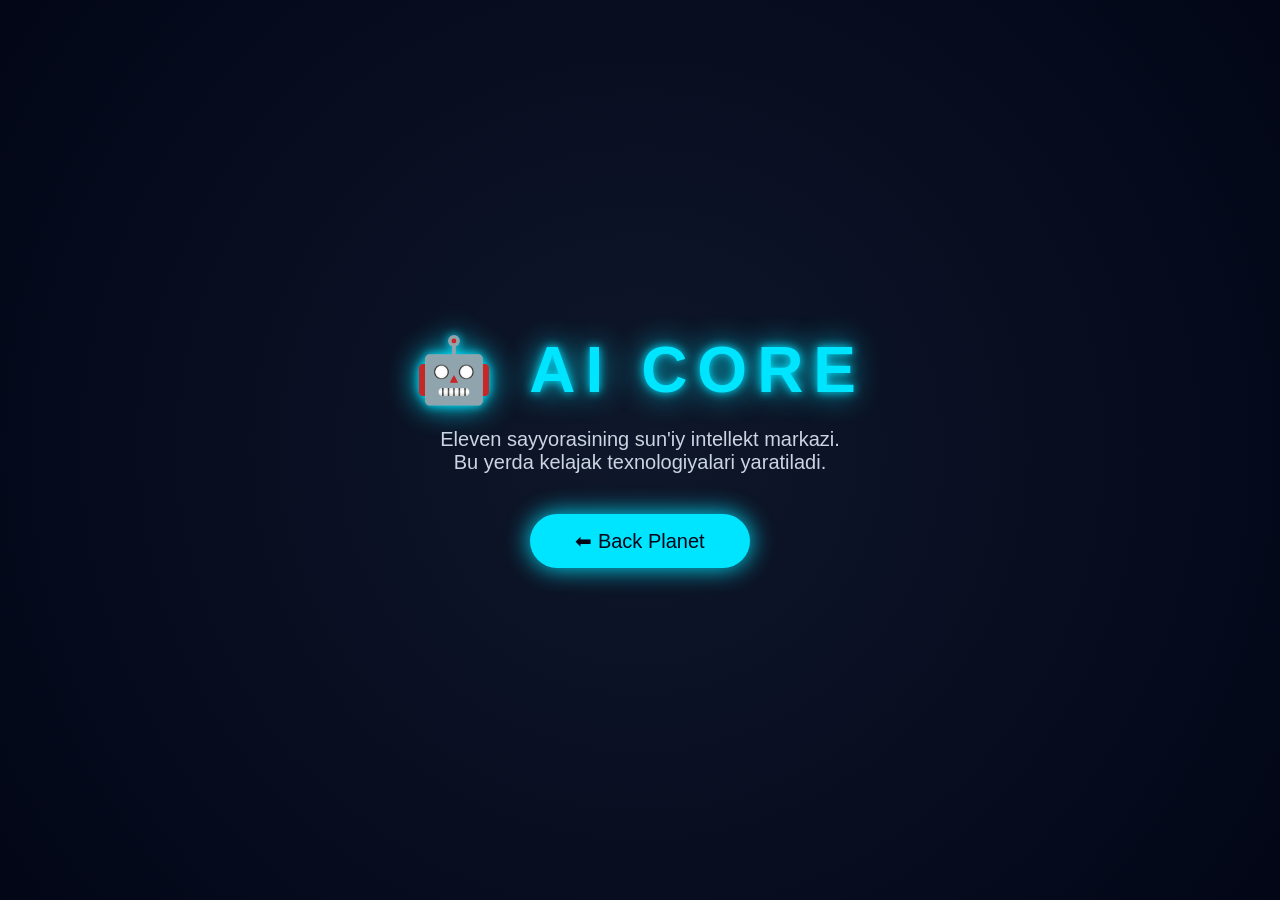
==== ai.html @ 4fc4187a "Create ai.html" ====
<!DOCTYPE html>
<html lang="uz">
<head>
<meta charset="UTF-8">
<meta name="viewport" content="width=device-width, initial-scale=1.0">
<title>AI Core</title>
<link rel="stylesheet" href="style.css">
</head>

<body>

<div class="container">

<h1>🤖 AI CORE</h1>

<p>
Eleven sayyorasining sun'iy intellekt markazi.<br>
Bu yerda kelajak texnologiyalari yaratiladi.
</p>

<a href="planet.html">
<button>⬅ Back Planet</button>
</a>

</div>

</body>
</html>
---- style.css ----
*{
    margin:0;
    padding:0;
    box-sizing:border-box;
}

body{
    background:radial-gradient(circle at center,#0f172a,#020617);
    color:white;
    font-family:Arial,sans-serif;
    overflow:hidden;
}

.stars{
    position:fixed;
    width:200%;
    height:200%;
    background-image:
    radial-gradient(white 1px,transparent 1px),
    radial-gradient(#38bdf8 1px,transparent 1px);
    background-size:50px 50px,90px 90px;
    opacity:.4;
    animation:move 80s linear infinite;
}

@keyframes move{
    from{
        transform:translateY(0);
    }
    to{
        transform:translateY(200px);
    }
}

.container{
    height:100vh;
    display:flex;
    flex-direction:column;
    justify-content:center;
    align-items:center;
    text-align:center;
    position:relative;
    z-index:2;
}

h1{
    font-size:64px;
    letter-spacing:10px;
    color:#00e5ff;
    text-shadow:
    0 0 10px #00e5ff,
    0 0 30px #00e5ff;
    animation:pulse 3s infinite;
}

@keyframes pulse{
    50%{
        text-shadow:
        0 0 20px #00e5ff,
        0 0 60px #00e5ff;
    }
}

p{
    margin-top:20px;
    font-size:20px;
    color:#cbd5e1;
}

button{
    margin-top:40px;
    padding:15px 45px;
    border:none;
    border-radius:50px;
    background:#00e5ff;
    color:#020617;
    font-size:20px;
    cursor:pointer;
    box-shadow:0 0 25px #00e5ff;
    transition:.3s;
}

button:hover{
    transform:scale(1.1);
    box-shadow:0 0 50px #00e5ff;
}
.planet-page{
    height:100vh;
    display:flex;
    flex-direction:column;
    justify-content:center;
    align-items:center;
    text-align:center;
    position:relative;
    z-index:2;
}

.planet{
    width:220px;
    height:220px;
    border-radius:50%;
    background:radial-gradient(circle at 30% 30%,#67e8f9,#2563eb,#020617);
    box-shadow:
    0 0 40px #00e5ff,
    0 0 100px #2563eb;
    animation:rotatePlanet 8s linear infinite;
    margin-bottom:40px;
}

@keyframes rotatePlanet{
    from{
        transform:rotate(0deg);
    }
    to{
        transform:rotate(360deg);
    }
}

.planet-page h1{
    font-size:50px;
}
.menu{
    display:flex;
    gap:20px;
    margin-top:40px;
}

.menu button{
    padding:12px 25px;
    font-size:16px;
}

.menu a{
    text-decoration:none;
}
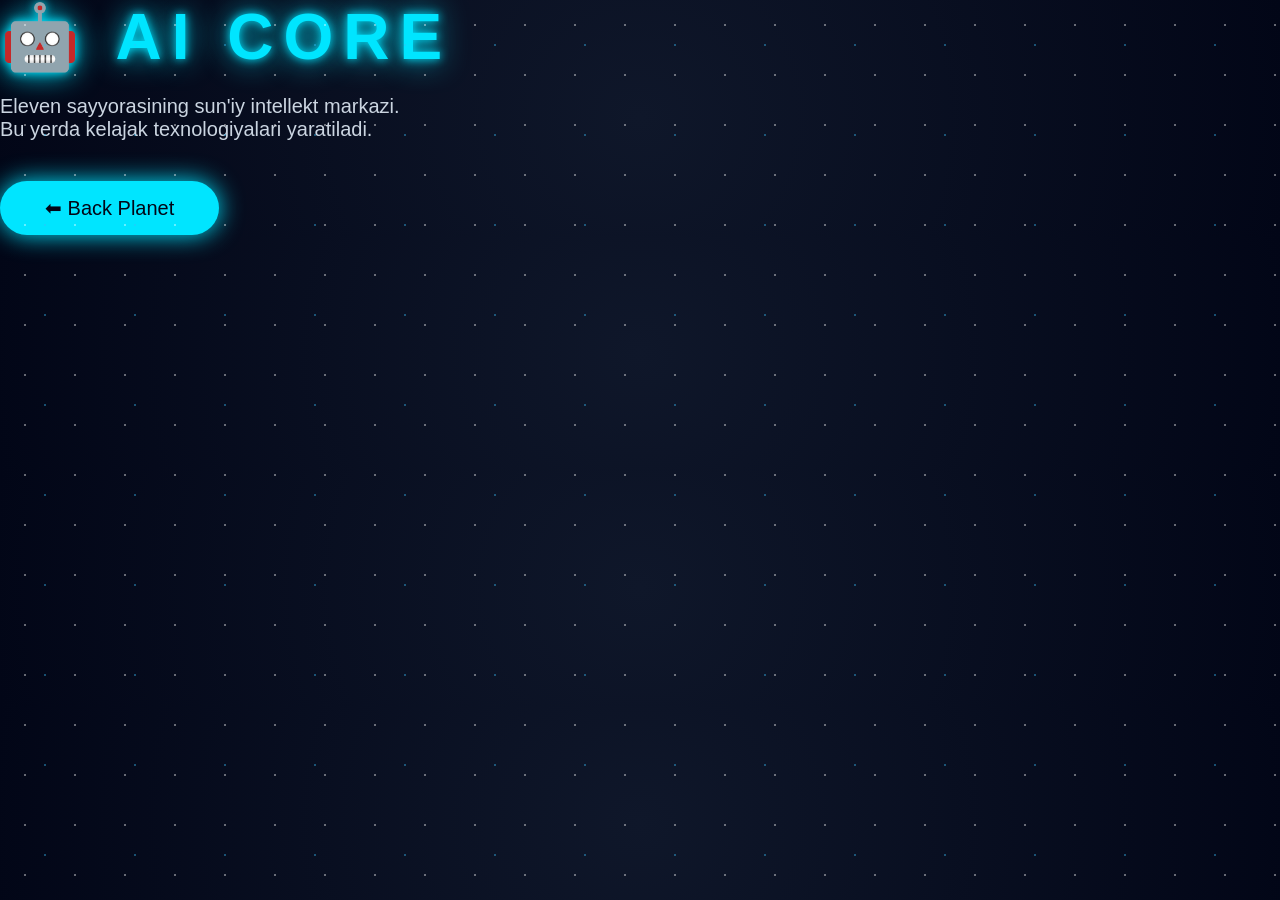
==== commit 5444dec1: "Update ai.html" ====
--- a/ai.html
+++ b/ai.html
@@ -9,7 +9,11 @@
 
 <body>
 
-<div class="container">
+<div class="stars"></div>
+
+<div class="ai-core">
+
+<div class="core-circle"></div>
 
 <h1>🤖 AI CORE</h1>
 
--- a/style.css
+++ b/style.css
@@ -133,3 +133,147 @@
 .menu a{
     text-decoration:none;
 }
+.city-bg{
+    position:fixed;
+    bottom:0;
+    left:0;
+    width:100%;
+    height:220px;
+    background:
+    linear-gradient(to top,#0f172a,transparent),
+    repeating-linear-gradient(
+        90deg,
+        #111827 0 40px,
+        #1e293b 40px 80px
+    );
+    z-index:1;
+}
+
+.city-bg::before{
+    content:"";
+    position:absolute;
+    width:100%;
+    height:100%;
+    background:
+    repeating-linear-gradient(
+        90deg,
+        transparent 0 18px,
+        rgba(0,229,255,0.5) 18px 21px
+    );
+        }
+.city-bg{
+    animation:cityMove 10s linear infinite;
+}
+
+@keyframes cityMove{
+    from{
+        transform:translateX(0);
+    }
+    to{
+        transform:translateX(-80px);
+    }
+}
+.buildings{
+    position:fixed;
+    bottom:0;
+    width:100%;
+    height:250px;
+    display:flex;
+    justify-content:center;
+    align-items:flex-end;
+    gap:15px;
+    z-index:1;
+}
+
+.building{
+    width:50px;
+    height:120px;
+    background:#1e293b;
+    box-shadow:0 0 20px #00e5ff;
+}
+
+.building.tall{
+    height:200px;
+}
+
+.building.big{
+    width:90px;
+    height:160px;
+}
+.building{
+    position:relative;
+    overflow:hidden;
+}
+
+.building::after{
+    content:"";
+    position:absolute;
+    top:15px;
+    left:10px;
+    width:8px;
+    height:8px;
+    background:#00e5ff;
+    box-shadow:
+    20px 30px #00e5ff,
+    5px 70px #00e5ff,
+    30px 100px #00e5ff,
+    15px 140px #00e5ff;
+}
+
+.cars{
+    position:fixed;
+    top:35%;
+    width:100%;
+    z-index:2;
+}
+
+.car{
+    width:70px;
+    height:25px;
+    background:#00e5ff;
+    border-radius:20px;
+    box-shadow:
+    0 0 20px #00e5ff,
+    0 0 40px #00e5ff;
+    position:absolute;
+    animation:fly 8s linear infinite;
+}
+
+.car2{
+    top:80px;
+    animation-duration:12s;
+}
+
+@keyframes fly{
+    from{
+        left:-100px;
+    }
+    to{
+        left:110%;
+    }
+}
+.space-port{
+    height:100vh;
+    display:flex;
+    flex-direction:column;
+    justify-content:center;
+    align-items:center;
+    text-align:center;
+    position:relative;
+    z-index:2;
+}
+
+.rocket{
+    font-size:120px;
+    animation:rocketMove 3s ease-in-out infinite;
+    filter:drop-shadow(0 0 25px #00e5ff);
+}
+
+@keyframes rocketMove{
+    0%,100%{
+        transform:translateY(20px);
+    }
+    50%{
+        transform:translateY(-30px);
+    }
+            }
